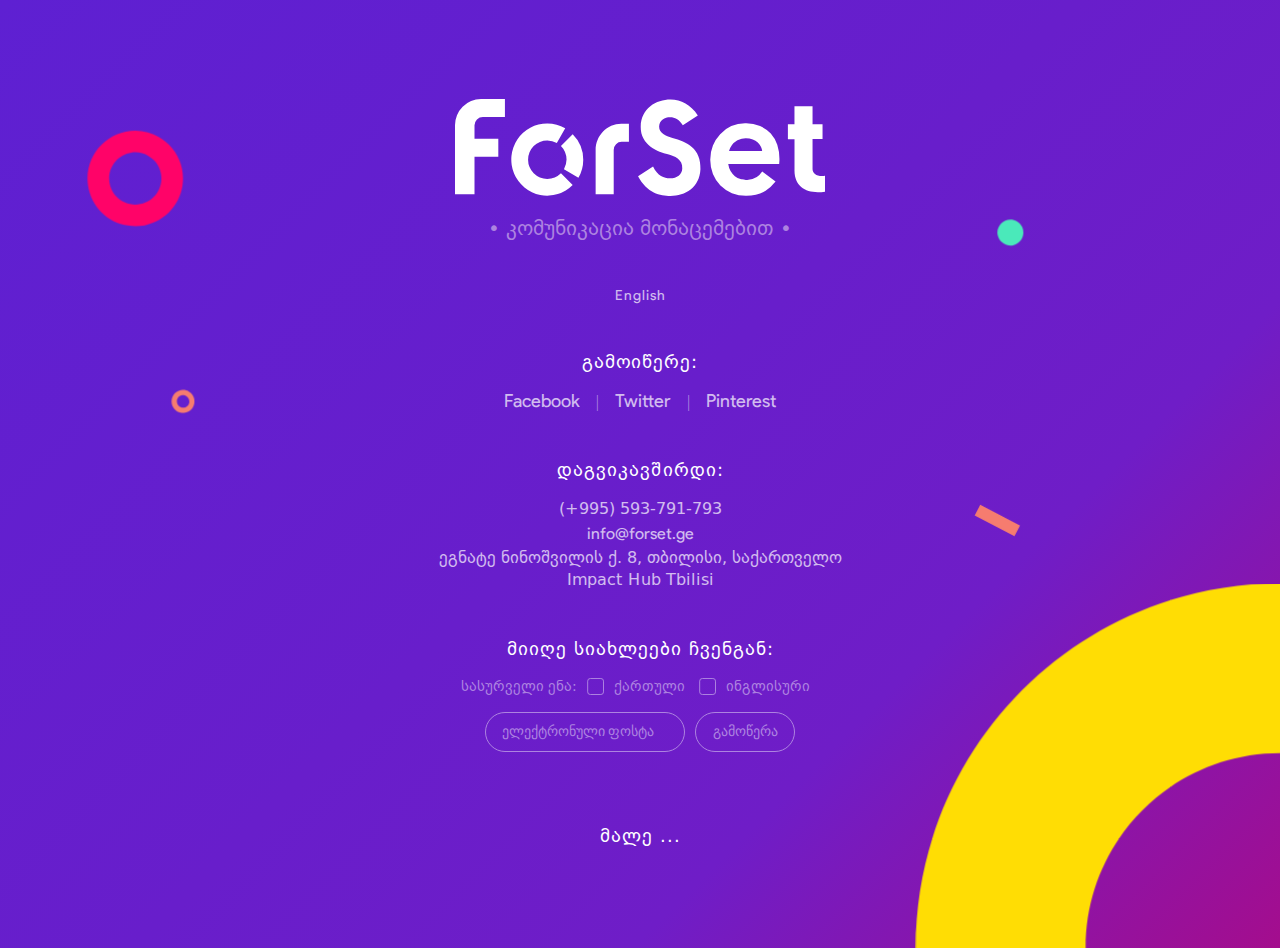
==== ka/index.html @ 380f02e7 "ForSet.ge landing page" ====
<!DOCTYPE html>
<html lang="ka">
  <head>
    <meta charset="utf-8">
    <meta http-equiv="X-UA-Compatible" content="IE=Edge,chrome=1">
    <meta name="viewport" content="width=device-width, initial-scale=1.0">
    <title>ფორსეტი | კომუნიკაცია მონაცემებით: ინოვაციური. ეფექტური. მარტივი.</title>

    <meta property="og:title" content="ფორსეტი | კომუნიკაცია მონაცემებით: ინოვაციური. ეფექტური. მარტივი.">
    <meta property="og:description" content="ფორსეტი არის არასამთავრობო, არაკომერციული ორგანიზაცია, რომლის მიზანია სოციალური პრობლემების ადვოკატირება მონაცემების, დიზაინისა და ტექნოლოგიების გამოყენებით. ჩვენი საქმიანობა მოიცავს ამბის თხრობას ახალი და საინტერესო მიდგომების გამოყენებით,  ადვოკატირების კამპანიების განხორცილებას სოციალური ცვლილებებისთვის, საგანმანათლებლო პროგრამებს და ღია კოდის მქონე ხელსაწყოების შექმნას ჟურნალისტებისთვის, მკვლევარებისა და აქტივისტებისთვის. ჩვენ ვართ კომუნიკაციებისა და ტექნოლოგიების სფეროში გამოცდილი გუნდი, რომელიც ქმნის ინოვაციურ პროდუქტებს საქართველოში და მის ფარგლებს გარეთ." />
    <meta name="description" content="ფორსეტი არის არასამთავრობო, არაკომერციული ორგანიზაცია, რომლის მიზანია სოციალური პრობლემების ადვოკატირება მონაცემების, დიზაინისა და ტექნოლოგიების გამოყენებით. ჩვენი საქმიანობა მოიცავს ამბის თხრობას ახალი და საინტერესო მიდგომების გამოყენებით,  ადვოკატირების კამპანიების განხორცილებას სოციალური ცვლილებებისთვის, საგანმანათლებლო პროგრამებს და ღია კოდის მქონე ხელსაწყოების შექმნას ჟურნალისტებისთვის, მკვლევარებისა და აქტივისტებისთვის. ჩვენ ვართ კომუნიკაციებისა და ტექნოლოგიების სფეროში გამოცდილი გუნდი, რომელიც ქმნის ინოვაციურ პროდუქტებს საქართველოში და მის ფარგლებს გარეთ.">
    <meta property="og:type" content="website" />
    <meta property="og:url" content="https://forset.ge/" />
    <meta property="og:site_name" content="ფორსეტი" />
    <meta property="og:image" content="https://forset.ge/assets/images/share.png" />


    <meta http-equiv="cache-control" content="max-age=0" />
    <meta http-equiv="cache-control" content="no-cache" />
    <meta http-equiv="expires" content="0" />
    <meta http-equiv="expires" content="Tue, 01 Jan 1980 1:00:00 GMT" />
    <meta http-equiv="pragma" content="no-cache" />

    <link rel="shortcut icon" href="../assets/images/favicon.ico">

    <link rel="stylesheet" href="../assets/css/reset.css">
    <link rel="stylesheet" href="../assets/css/main.css?v=1.0">
    <link rel="stylesheet" type="text/css" href="../assets/css/circular_progress_button_component.css" />
    <script src="../assets/js/modernizr.custom.js"></script>
  </head>

  <body>
    <div class="app">
      <div id="scene" class="bg">
        <svg viewBox="0 0 1920 1080">
          <g class="layer" data-depth="0.1">
            <g class="move">
              <rect x="1487.1" y="747.1" transform="matrix(0.4638 -0.8859 0.8859 0.4638 110.5339 1744.0428)" fill="#F67C6F" width="18" height="67.2"/>
            </g>
          </g>
          <g class="layer" data-depth="0.2">
            <g class="move move1s">
              <path fill="#F67C6F" d="M286.8,589.9c-1.1-1.1-2.3-2-3.6-2.7c-2.5-1.5-5.4-2.3-8.6-2.3c-9.5,0-17.2,7.7-17.2,17.1c0,0.2,0,0.5,0,0.7   c0,0.1,0,0.1,0,0.2c0,0,0,0,0,0.1c0.4,7.7,5.9,14.1,13.2,15.8c1.3,0.3,2.6,0.4,3.9,0.4l0,0c1.2,0,2.3-0.1,3.4-0.3   c7.6-1.5,13.3-8,13.7-15.9l0,0c0-0.1,0-0.2,0-0.3c0-0.2,0-0.4,0-0.6C291.9,597.3,289.9,593,286.8,589.9z M274.7,611.5   c-5.2,0-9.4-4.2-9.4-9.4c0-4.7,3.5-8.6,8-9.3c0.5-0.1,1-0.1,1.4-0.1l0,0c0.8,0,1.6,0.1,2.4,0.4c0.8,0.2,1.5,0.5,2.2,0.9   s1.4,0.9,1.9,1.5c1.7,1.7,2.8,4.1,2.8,6.7C284.1,607.2,279.9,611.5,274.7,611.5z"/>
            </g>
          </g>
          <g class="layer" data-depth="0.2">
            <g class="move move2s">
              <path fill="#4AE9BA" d="M1529.3,335c-1.2-1.2-2.5-2.2-4-3.1c-2.9-1.6-6.2-2.6-9.7-2.6c-10.7,0-19.4,8.7-19.5,19.4c0,0.3,0,0.5,0,0.8   c0,0.1,0,0.2,0,0.2v0.1c0.5,8.7,6.7,15.9,15,17.9c1.4,0.3,2.9,0.5,4.5,0.5l0,0c1.3,0,2.6-0.1,3.9-0.3c8.6-1.7,15.1-9.1,15.5-18.1   l0,0c0-0.1,0-0.2,0-0.3c0-0.2,0-0.5,0-0.7C1535.1,343.4,1532.9,338.5,1529.3,335z"/>
            </g>
          </g>
          <g class="layer" data-depth="0.1">
            <g class="move move3s">
              <path fill="#FF0368" d="M253.4,217c-4.4-4.4-9.4-8.2-14.8-11.3c-10.5-6.1-22.7-9.6-35.7-9.6c-39.5,0-71.5,32-71.6,71.5   c0,1,0,2,0.1,2.9c0,0.3,0,0.6,0,0.9c0,0.1,0,0.2,0,0.3c1.7,32.2,24.7,58.7,55.1,65.8c5.2,1.1,10.7,1.7,16.4,1.7h0.1   c4.9,0,9.7-0.4,14.2-1.2c31.5-6.4,55.5-33.5,57.2-66.5l0,0c0-0.4,0-0.8,0-1.3c0-0.9,0.1-1.7,0.1-2.6   C274.5,247.8,266.4,229.9,253.4,217z M202.9,306.9c-21.6,0-39.2-17.5-39.2-39.2c0-19.6,14.4-35.9,33.3-38.7c2-0.4,4-0.6,5.9-0.6   h0.1c3.4,0,6.8,0.5,10.2,1.5c3.3,0.9,6.4,2.2,9.2,3.8c3,1.7,5.7,3.8,8.1,6.2c7.2,7.1,11.6,16.9,11.6,27.8   C242.1,289.4,224.5,306.9,202.9,306.9z"/>
            </g>
          </g>
        </svg>
      </div>
      <div class="content">
        <img src="../assets/images/forset.svg" class="logo" />
        <div class="slogan">• კომუნიკაცია მონაცემებით •</div>
        <a href="../en" class="language" lang="en">English</a>
        <section>
          <label class="caption">გამოიწერე:</label>
          <ul class="follow-links" lang="en">
            <li><a href="https://www.facebook.com/ForSetGeorgia/" target="_blank">Facebook</a></li>
            <li class="sep">|</li>
            <li><a href="https://twitter.com/forsetgeorgia" target="_blank">Twitter</a></li>
            <li class="sep">|</li>
            <li><a href="https://www.pinterest.com/forsetgeorgia/" target="_blank">Pinterest</a></li>
          </ul>
        </section>
        <section>
          <label class="caption">დაგვიკავშირდი:</label>
          <p><a href="tel://+995 593 791 793" target="_top">(+995) 593-791-793</a></p>
          <p><a href="mailto:info@forset.ge" target="_top" lang="en">info@forset.ge</a></p>
          <p><a href="https://www.google.ge/maps/place/Impact+Hub+Tbilisi/@41.709486,44.8027309,18z/data=!4m5!3m4!1s0x40440d26c48689a7:0x61263015bbe930d7!8m2!3d41.7093858!4d44.8028534?hl=en" target="_blank">ეგნატე ნინოშვილის ქ. 8, თბილისი, საქართველო<br /><span lang="en">Impact Hub Tbilisi</span></a></p>
        </section>
        <section>
          <!-- Begin MailChimp Signup Form -->
          <div id="mc_embed_signup">
            <form action="//twitter.us16.list-manage.com/subscribe/post?u=4c5461b661acbc0f12e0cc253&amp;id=8ed1d1ff24" method="post" id="mc-embedded-subscribe-form" name="mc-embedded-subscribe-form" class="validate" target="_blank" novalidate>
              <div id="mc_embed_signup_scroll">
                <label class="caption">მიიღე სიახლეები ჩვენგან:</label>
                <div class="mc-field-group input-group">
                  <label>სასურველი ენა: </label>
                  <ul>
                    <li><input type="checkbox" value="1" name="group[893][1]" id="mce-group[893]-893-0"><label for="mce-group[893]-893-0"><span></span>ქართული</label></li>
                    <li><input type="checkbox" value="2" name="group[893][2]" id="mce-group[893]-893-1"><label for="mce-group[893]-893-1"><span></span>ინგლისური</label></li>
                  </ul>
                </div>
                <div class="mc-fields-row">
                  <div class="mc-field-group">
                    <input type="email" value="" name="EMAIL" class="required email" id="mce-EMAIL" title="ელექტრონული ფოსტა" placeholder="ელექტრონული ფოსტა">
                  </div>
                  <div class="progress-button">
                    <button type="submit" name="subscribe" id="mc-embedded-subscribe" class="button"><span>გამოწერა</span></button>

                    <svg class="progress-circle" width="40" height="40"><path d="M20,2.5c9.669,0,17.5,7.831,17.5,17.5S29.669,37.5,20,37.5S2.5,29.669,2.5,20S10.331,2.5,20,2.5z"/></svg>
                    <svg class="checkmark" width="40" height="40"><path d="M6.02,18.875l10.061,10.074 M16.081,28.949L33.98,11.051"/></svg>
                    <svg class="cross" width="40" height="40"><path d="M20,20l-9.3-9.3"/><path d="M20,20l9.3,9.3"/><path d="M20,20l-9.3,9.3"/><path d="M20,20l9.3-9.3"/></svg>
                  </div>
                </div>

                <div id="mce-responses" class="clear">
                  <div class="response" id="mce-error-response" style="display:none"></div>
                  <div class="response" id="mce-success-response" style="display:none"></div>
                </div>
                <div style="position: absolute; left: -5000px;" aria-hidden="true"><input type="text" name="b_4c5461b661acbc0f12e0cc253_8ed1d1ff24" tabindex="-1" value=""></div>
              </div>
            </form>
          </div>
          <!--End mc_embed_signup-->
        </section>
        <section>
          <label class="caption">მალე ...</label>
        </section>
      </div>
      <svg id="sceneDonut" class="donut" viewBox="0 0 1920 566.4">
        <g class="layer" data-depth="0.1">
          <g class="rotate" style="transform-origin:center;">
            <path fill="#FFDD04" d="M2466.4,566.4C2466.4,264.6,2221.8,20,1920,20s-546.4,244.6-546.4,546.4c0,56.4,8.6,110.8,24.4,162l243.5-75.6
              c-8.5-27.3-13-56.4-13-86.5c0-161,130.5-291.5,291.5-291.5s291.5,130.5,291.5,291.5c0,104.4-54.9,196-137.5,247.5l134.7,216.4
              C2363.5,933.8,2466.4,762.1,2466.4,566.4z"/>
            <path fill="none" d="M2004.8,845.4l74.2,243.9c46.2-14,89.7-34,129.8-59l-134.7-216.4C2052.7,827.2,2029.4,837.9,2004.8,845.4z"/>
            <path fill="none" d="M1641.5,652.9L1398,728.4c14.1,45.5,34,88.4,58.8,128l216.1-135.3C1659.7,700,1649,677.1,1641.5,652.9z"/>
            <path fill="#FFDD04" d="M1920,857.9c-104.2,0-195.5-54.6-247.1-136.8l-216.1,135.3c96.6,154,267.9,256.4,463.2,256.4
              c55.3,0,108.7-8.2,159-23.5l-74.2-243.9C1978,853.5,1949.5,857.9,1920,857.9z"/>
          </g>
        </g>
      </svg>
    </div>
    <script src="../assets/js/jquery-3.2.1.min.js"></script>
    <script src="../assets/js/parallax.min.js"></script>
    <script src="../assets/js/main.js"></script>
    <script src="../assets/js/mc-validate.js"></script>
    <script src="../assets/js/classie.js"></script>
    <script src="../assets/js/uiProgressButton.js"></script>
    <script>
      (function(i,s,o,g,r,a,m){i['GoogleAnalyticsObject']=r;i[r]=i[r]||function(){
      (i[r].q=i[r].q||[]).push(arguments)},i[r].l=1*new Date();a=s.createElement(o),
      m=s.getElementsByTagName(o)[0];a.async=1;a.src=g;m.parentNode.insertBefore(a,m)
      })(window,document,'script','https://www.google-analytics.com/analytics.js','ga');

      ga('create', 'UA-100354106-1', 'auto');
      ga('send', 'pageview');

    </script>
  </body>
</html>
---- assets/css/main.css ----
@font-face {
  font-family: 'main-en';
  src: url('../fonts/Product Sans Regular.ttf') format("truetype");
}
@font-face {
  font-family: 'main-ka';
  src: url('../fonts/BPG_Excelsior_DejaVu_2011.ttf') format("truetype");
}
html, body {
  width: 100%;
  height: 100%;
  margin: 0;
}
body {
  -webkit-font-smoothing: antialiased;
  -moz-osx-font-smoothing: grayscale;
}
.app {
  background-color: #6320cf;
  background: transparent url(../images/bg.svg) no-repeat;
  background-size: cover;
  text-align: center;
  min-height: 100%;
  z-index: 2;
  overflow: hidden;
  position: relative;
}
.bg {
    position: absolute;
    width: 100%;
    height: 100%;
    overflow: hidden;
    pointer-events: none;
    z-index: 1;
}
.bg svg {
  width: 100%;
  max-height: 100%;
}
svg.donut {
  position: absolute;
  bottom: 0;
  right: 0px;
  max-width: 1920px;
  pointer-events: none;
}
.content {
  position: relative;
  padding: 25px 10px;
}
.logo {
  max-width: 250px;
}
.slogan {
  font: 20px main-en;
  color: #ad83e0;
  margin:15px 0 25px;
  letter-spacing: 3px;
  // white-space: nowrap;
}
.slogan:lang(ka) {
  font: 20px main-ka;
  letter-spacing: 0;
}
.language:lang(en) {
  font: 14px main-en;
  letter-spacing: 1px;
}
.language:lang(ka) {
  font: 14px main-ka;
}

label {
  font: 14px main-en;
  color: #ad83e0;
  margin-right: 10px;
}
label:lang(ka) {
  font: 14px main-ka;
}
section .caption {
  display: block;
  font: 20px main-en;
  margin: 25px 0 15px;
  letter-spacing: 2px;
  color: #ffffff;
}
section .caption:lang(ka) {
  font: 18px main-ka;
  letter-spacing: 1px;
}
section:last-of-type .caption {
  margin: 45px 0 0;
}
section > p {
  margin: 4px 0;
}
section > p a {
  // opacity: 1;
  font: 16px main-en;
  // color: #ad83e0;
}
section > p a:lang(ka) {
  font: 16px main-ka;
}
section > p a br {
  line-height: 22px;

}
a {
  font: 18px main-en;
  color: #ffffff;
  opacity: .7;
  cursor: pointer;
  text-decoration: none;
  -webkit-transition: opacity .1s ease-in-out;
   -moz-transition: opacity .1s ease-in-out;
   -ms-transition: opacity .1s ease-in-out;
   -o-transition: opacity .1s ease-in-out;
   transition: opacity .1s ease-in-out;
}
a:lang(ka) {
  font: 18px main-ka;
}
a:hover, a:focus, a:active {
  opacity: 1;
}

.follow-links {
  display: inline-block;
}
ul li {
  display: inline-block;
  color: #ad83e0;
}
ul li.sep {
  margin: 0 12px;
}

input, button {
  border-radius: 20px;
  border: 1px solid #ad83e0;
  background-color: transparent;
  font: 14px main-en;
  height: 40px;
  padding: 6px 16px;
  color: #ad83e0;
  outline: none;
}
input[type="email"] {
  width: 200px;
}
::-webkit-input-placeholder { /* Chrome/Opera/Safari */
  color: #ad83e0;
}
::-moz-placeholder { /* Firefox 19+ */
  color: #ad83e0;
}
:-ms-input-placeholder { /* IE 10+ */
  color: #ad83e0;
}
:-moz-placeholder { /* Firefox 18- */
  color: #ad83e0;
}
input[type="email"] {
  color: #fff;
  -webkit-transition: border .2s ease-in-out;
  -moz-transition: border .2s ease-in-out;
  -ms-transition: border .2s ease-in-out;
  -o-transition: border .2s ease-in-out;
  transition: border .2s ease-in-out;
}
input[type="email"]:focus {
  border: 1px solid #fff;

}
input[type="email"]:focus::-webkit-input-placeholder { /* Chrome/Opera/Safari */
  color: #fff;
}
input[type="email"]:focus::-moz-placeholder { /* Firefox 19+ */
  color: #fff;
}
input[type="email"]:focus:-ms-input-placeholder { /* IE 10+ */
  color: #fff;
}
input[type="email"]:focus:-moz-placeholder { /* Firefox 18- */
  color: #fff;
}
button[type="submit"] {
  margin-left: 10px;
}

button[type="submit"]:hover {
  background-color: #ffdd04;
  color: #6b1eca;
  cursor: pointer;
  border: 1px solid #ffdd04;
}
.mc-field-group {
  display: inline-block;
  margin-bottom: 10px;
}
.mc-fields-row {
  display: flex;
  flex-direction: row;
  justify-content: center;
  flex-wrap: wrap;
}
.input-group {
  margin: 15px 0 0;
  display: flex;
  flex-direction: row;
  justify-content: center;
}
.input-group ul {
  text-align: left;
}
.input-group li {
  margin: 0 0 15px;
}
#mc_embed_signup .mc-field-group div.mce_inline_error {
  display: block;
  margin: 0;
  padding: 4px 0 0 14px;
  background-color: transparent;
  font: 13px main-en;
  font-weight: normal;
  color: #e08383;
  text-align: left;
}
#mc_embed_signup .mc-field-group input.mce_inline_error {
  border-color: #e08383;
}
#mce-responses {
  display: inline-block;
}
#mce-responses .response {
  display: block;
  margin: 0;
  padding: 4px 0 0 14px;
  background-color: transparent;
  font: 13px main-en;
  font-weight: normal;
  color: #e08383;
  text-align: left;
}
#mce-responses .response a {
  font: 12px main-en;
}


input[type="checkbox"] {
    display:none;
}
input[type="checkbox"] + label {
  cursor:pointer;
  -webkit-transition: color .1s ease-in-out;
  -moz-transition: color .1s ease-in-out;
  -ms-transition: color .1s ease-in-out;
  -o-transition: color .1s ease-in-out;
  transition: color .1s ease-in-out;
}
input[type="checkbox"] + label span {
    display:inline-block;
    width:17px;
    height:17px;
    vertical-align:middle;
    background:url(../images/checkbox.svg) no-repeat 0px top;
    background-size: 35px 17px;
    cursor:pointer;
    margin-right:10px;

}
input[type="checkbox"]:checked + label {
  color: #fff;
}
input[type="checkbox"]:checked + label span {
  background:url(../images/checkbox.svg) no-repeat -18px top;
  background-size: 35px 17px;
}


@media screen and (min-height: 800px) {
  .app {

  }
  .content {
    padding: 45px 10px;
  }
  .bg svg.bg2 {
    height: 100%;
    max-width: 100%;
  }
  .logo {
    max-width: 370px;
  }
  .slogan {
    margin:15px 0 45px;
  }
  section .caption {
    font: 23px main-en;
    margin: 45px 0 15px;
  }
}

@media screen and (min-height: 900px) {
  .content {
    padding: 99px 10px;
  }
}


@keyframes rotate{
  0% {
    transform: rotate(0deg);
  }
  100% {
    transform: rotate(360deg);
  }
}

@-moz-keyframes rotate{
  0% {
    -moz-transform: rotate(0deg);
  }
  100% {
    -moz-transform: rotate(360deg);
  }
}

@-webkit-keyframes rotate {
  0% {
    -webkit-transform: rotate(0deg);
  }
  100% {
    -webkit-transform: rotate(360deg);
  }
}

@-o-keyframes rotate {
  0% {
    -o-transform: rotate(0deg);
  }
  100% {
    -o-transform: rotate(360deg);
  }
}

@-ms-keyframes rotate {
  0% {
    -ms-transform: rotate(0deg);
  }
  100% {
    -ms-transform: rotate(360deg);
  }
}
.rotate
{
  -webkit-animation-name:             rotate;
  -webkit-animation-duration:         200s;
  -webkit-animation-iteration-count:  infinite;
  -webkit-transition-timing-function: linear;
}


@-webkit-keyframes move {
  0% {
    -webkit-transform: translate3d(0, 0, 0px);
            transform: translate3d(0, 0, 0px); }
  33% {
    -webkit-transform: translate3d(-10px, -10px, 25px);
            transform: translate3d(-10px, -10px, 25px); }
  66% {
    -webkit-transform: translate3d(10px, 10px, 50px);
            transform: translate3d(10px, 10px, 50px); }
  100% {
    -webkit-transform: translate3d(0, 0, 0px);
            transform: translate3d(0, 0, 0px); } }
@keyframes move {
  0% {
    -webkit-transform: translate3d(0, 0, 0px);
            transform: translate3d(0, 0, 0px); }
  33% {
    -webkit-transform: translate3d(-10px, -10px, 25px);
            transform: translate3d(-10px, -10px, 25px); }
  66% {
    -webkit-transform: translate3d(10px, 10px, 50px);
            transform: translate3d(10px, 10px, 50px); }
  100% {
    -webkit-transform: translate3d(0, 0, 0px);
            transform: translate3d(0, 0, 0px); } }
.move {
  -webkit-animation: move 10s infinite;
  animation: move 10s infinite;
}
.move1s {
  -webkit-animation-delay: -1s;
  animation-delay: -1s;
}
.move2s {
  -webkit-animation-delay: -2s;
  animation-delay: -2s;
}
.move3s {
  -webkit-animation-delay: -3s;
  animation-delay: -3s;
}
---- assets/css/circular_progress_button_component.css ----
/* Button container */
.progress-button {
	position: relative;
	display: inline-block;
	text-align: center;
	// width: 45%;
	min-width: 100px;
	margin-left: 10px;
}

/* Button style */
.progress-button button {
	display: block;
	margin: 0 auto;
	padding: 0;
	width: 100px;
	height: 40px;
  border: 1px solid #ad83e0;
	border-radius: 20px;
	background: transparent;
  color: #ad83e0;

  font: 14px main-en;
  padding: 6px 16px;
  outline: none;
	// letter-spacing: 1px;
	// font-size: 18px;
	// font-family: 'Montserrat', sans-serif;
	-webkit-tap-highlight-color: transparent;
	-webkit-transition: background-color 0.3s, color 0.3s, width 0.3s, border-width 0.3s, border-color 0.3s;
	transition: background-color 0.3s, color 0.3s, width 0.3s, border-width 0.3s, border-color 0.3s;
}

.progress-button button:hover {
  background-color: #ffdd04;
  color: #6b1eca;
  border: 1px solid #ffdd04;
}

.progress-button button:focus {
	outline: none;
}

/* Text (transition for when returning to initial state) */
.progress-button button span {
	-webkit-transition: opacity 0.3s 0.1s;
	transition: opacity 0.3s 0.1s;
}

/* Common style of SVGs */
.progress-button svg {
	position: absolute;
	top: 0;
	left: 50%;
	-webkit-transform: translateX(-50%);
	transform: translateX(-50%);
	pointer-events: none;
}

.progress-button svg path {
	opacity: 0;
	fill: none;
}

.progress-button svg.progress-circle path {
	stroke: #ffdd04;
	stroke-width: 5;
}

.progress-button svg.checkmark path,
.progress-button svg.cross path {
	stroke: #fff;
	stroke-linecap: round;
	stroke-width: 4;
	-webkit-transition: opacity 0.1s;
	transition: opacity 0.1s;
}
.progress-button svg.checkmark path {
	stroke: #6b1eca;
}
/* Loading, success and error effects */
.loading.progress-button button {
	width: 40px; /* make a circle */
	border-width: 5px;
	border-color: #ad83e0;
	background-color: transparent;
	color: #fff;
}

.loading.progress-button span {
	-webkit-transition: opacity 0.15s;
	transition: opacity 0.15s;
}

.loading.progress-button span,
.success.progress-button span,
.error.progress-button span {
	opacity: 0; /* keep it hidden in all states */
}

.success.progress-button button,
.error.progress-button button {
	-webkit-transition: background-color 0.3s, width 0.3s, border-width 0.3s;
	transition: background-color 0.3s, width 0.3s, border-width 0.3s;
}

.success.progress-button button {
	border-color: #4ae9ba;
	background-color: #4ae9ba;
}

.error.progress-button button {
	border-color: #e08383;
	background-color: #e08383;
}

.loading.progress-button svg.progress-circle path,
.success.progress-button svg.checkmark path,
.error.progress-button svg.cross path {
	opacity: 1;
	-webkit-transition: stroke-dashoffset 0.3s;
	transition: stroke-dashoffset 0.3s;
}

/* Optional elastic effect for the width of the button */
.elastic.progress-button button {
	-webkit-transition: background-color 0.3s, color 0.3s, width 0.3s cubic-bezier(0.25, 0.25, 0.4, 1), border-width 0.3s, border-color 0.3s;
	-webkit-transition: background-color 0.3s, color 0.3s, width 0.3s cubic-bezier(0.25, 0.25, 0.4, 1.6), border-width 0.3s, border-color 0.3s;
	transition: background-color 0.3s, color 0.3s, width 0.3s cubic-bezier(0.25, 0.25, 0.4, 1.6), border-width 0.3s, border-color 0.3s;
}

.loading.elastic.progress-button button {
	-webkit-transition: background-color 0.3s, color 0.3s, width 0.3s cubic-bezier(0.6, 0, 0.75, 0.75), border-width 0.3s, border-color 0.3s;
	-webkit-transition: background-color 0.3s, color 0.3s, width 0.3s cubic-bezier(0.6, -0.6, 0.75, 0.75), border-width 0.3s, border-color 0.3s;
	transition: background-color 0.3s, color 0.3s, width 0.3s cubic-bezier(0.6, -0.6, 0.75, 0.75), border-width 0.3s, border-color 0.3s;
}
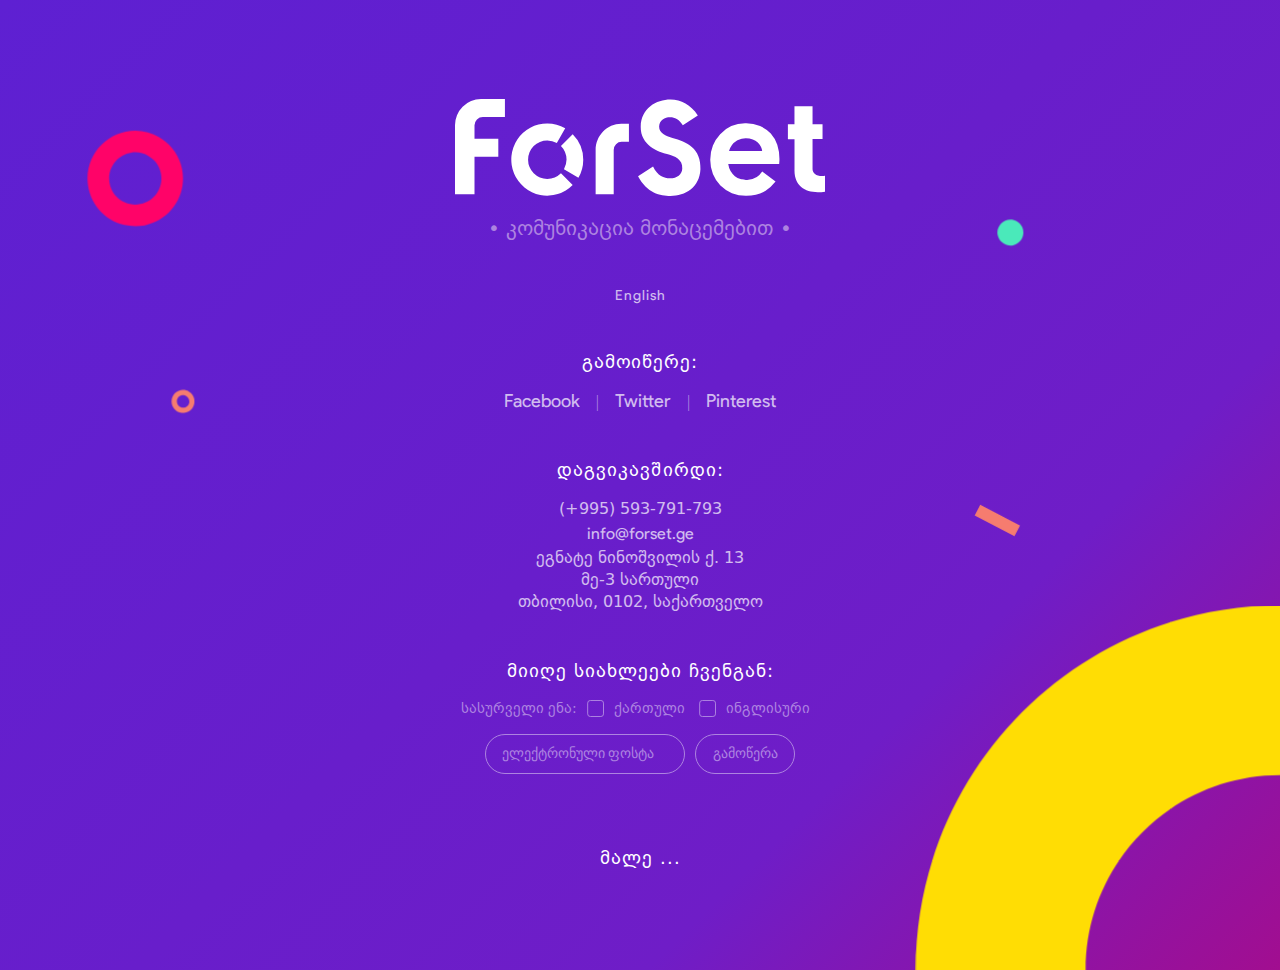
==== commit 9e71f036: "update address" ====
--- a/ka/index.html
+++ b/ka/index.html
@@ -4,15 +4,16 @@
     <meta charset="utf-8">
     <meta http-equiv="X-UA-Compatible" content="IE=Edge,chrome=1">
     <meta name="viewport" content="width=device-width, initial-scale=1.0">
-    <title>ფორსეტი | კომუნიკაცია მონაცემებით: ინოვაციური. ეფექტური. მარტივი.</title>
+    <title>ფორსეტი | კომუნიკაცია მონაცემებით</title>
 
-    <meta property="og:title" content="ფორსეტი | კომუნიკაცია მონაცემებით: ინოვაციური. ეფექტური. მარტივი.">
+    <meta property="og:title" content="ფორსეტი | კომუნიკაცია მონაცემებით">
     <meta property="og:description" content="ფორსეტი არის არასამთავრობო, არაკომერციული ორგანიზაცია, რომლის მიზანია სოციალური პრობლემების ადვოკატირება მონაცემების, დიზაინისა და ტექნოლოგიების გამოყენებით. ჩვენი საქმიანობა მოიცავს ამბის თხრობას ახალი და საინტერესო მიდგომების გამოყენებით,  ადვოკატირების კამპანიების განხორცილებას სოციალური ცვლილებებისთვის, საგანმანათლებლო პროგრამებს და ღია კოდის მქონე ხელსაწყოების შექმნას ჟურნალისტებისთვის, მკვლევარებისა და აქტივისტებისთვის. ჩვენ ვართ კომუნიკაციებისა და ტექნოლოგიების სფეროში გამოცდილი გუნდი, რომელიც ქმნის ინოვაციურ პროდუქტებს საქართველოში და მის ფარგლებს გარეთ." />
     <meta name="description" content="ფორსეტი არის არასამთავრობო, არაკომერციული ორგანიზაცია, რომლის მიზანია სოციალური პრობლემების ადვოკატირება მონაცემების, დიზაინისა და ტექნოლოგიების გამოყენებით. ჩვენი საქმიანობა მოიცავს ამბის თხრობას ახალი და საინტერესო მიდგომების გამოყენებით,  ადვოკატირების კამპანიების განხორცილებას სოციალური ცვლილებებისთვის, საგანმანათლებლო პროგრამებს და ღია კოდის მქონე ხელსაწყოების შექმნას ჟურნალისტებისთვის, მკვლევარებისა და აქტივისტებისთვის. ჩვენ ვართ კომუნიკაციებისა და ტექნოლოგიების სფეროში გამოცდილი გუნდი, რომელიც ქმნის ინოვაციურ პროდუქტებს საქართველოში და მის ფარგლებს გარეთ.">
+    <meta property="fb:app_id" content="1269859703141431">
     <meta property="og:type" content="website" />
-    <meta property="og:url" content="https://forset.ge/" />
+    <meta property="og:url" content="https://forset.ge/ka/" />
     <meta property="og:site_name" content="ფორსეტი" />
-    <meta property="og:image" content="https://forset.ge/assets/images/share.png" />
+    <meta property="og:image" content="https://forset.ge/assets/images/share_ka.png" />
 
 
     <meta http-equiv="cache-control" content="max-age=0" />
@@ -25,7 +26,7 @@
 
     <link rel="stylesheet" href="../assets/css/reset.css">
     <link rel="stylesheet" href="../assets/css/main.css?v=1.0">
-    <link rel="stylesheet" type="text/css" href="../assets/css/circular_progress_button_component.css" />
+    <link rel="stylesheet" type="text/css" href="../assets/css/progress.css" />
     <script src="../assets/js/modernizr.custom.js"></script>
   </head>
 
@@ -62,9 +63,9 @@
         <section>
           <label class="caption">გამოიწერე:</label>
           <ul class="follow-links" lang="en">
-            <li><a href="https://www.facebook.com/ForSetGeorgia/" target="_blank">Facebook</a></li>
+            <li><a href="https://www.facebook.com/ForSet.ge/" target="_blank">Facebook</a></li>
             <li class="sep">|</li>
-            <li><a href="https://twitter.com/forsetgeorgia" target="_blank">Twitter</a></li>
+            <li><a href="https://twitter.com/ForSetGe" target="_blank">Twitter</a></li>
             <li class="sep">|</li>
             <li><a href="https://www.pinterest.com/forsetgeorgia/" target="_blank">Pinterest</a></li>
           </ul>
@@ -73,7 +74,7 @@
           <label class="caption">დაგვიკავშირდი:</label>
           <p><a href="tel://+995 593 791 793" target="_top">(+995) 593-791-793</a></p>
           <p><a href="mailto:info@forset.ge" target="_top" lang="en">info@forset.ge</a></p>
-          <p><a href="https://www.google.ge/maps/place/Impact+Hub+Tbilisi/@41.709486,44.8027309,18z/data=!4m5!3m4!1s0x40440d26c48689a7:0x61263015bbe930d7!8m2!3d41.7093858!4d44.8028534?hl=en" target="_blank">ეგნატე ნინოშვილის ქ. 8, თბილისი, საქართველო<br /><span lang="en">Impact Hub Tbilisi</span></a></p>
+          <p><a href="https://www.google.ge/maps/place/13+Egnate+Ninoshvili+St,+Tbilisi,+Georgia/@41.7108516,44.8011853,18z/data=!3m1!4b1!4m5!3m4!1s0x40440d267d9a8a0f:0x4dcfd526cdc1c504!8m2!3d41.7108516!4d44.8022796?hl=en" target="_blank">ეგნატე ნინოშვილის ქ. 13<br /><span>მე-3 სართული</span><br /><span>თბილისი, 0102, საქართველო</span></a></p>
         </section>
         <section>
           <!-- Begin MailChimp Signup Form -->
@@ -90,7 +91,7 @@
                 </div>
                 <div class="mc-fields-row">
                   <div class="mc-field-group">
-                    <input type="email" value="" name="EMAIL" class="required email" id="mce-EMAIL" title="ელექტრონული ფოსტა" placeholder="ელექტრონული ფოსტა">
+                    <input type="email" value="" name="EMAIL" class="required email" id="mce-EMAIL" placeholder="ელექტრონული ფოსტა">
                   </div>
                   <div class="progress-button">
                     <button type="submit" name="subscribe" id="mc-embedded-subscribe" class="button"><span>გამოწერა</span></button>
--- a/assets/css/progress.css
+++ b/assets/css/progress.css
@@ -0,0 +1,136 @@
+/* Button container */
+.progress-button {
+	position: relative;
+	display: inline-block;
+	text-align: center;
+	// width: 45%;
+	min-width: 100px;
+	margin-left: 10px;
+}
+
+/* Button style */
+.progress-button button {
+	display: block;
+	margin: 0 auto;
+	padding: 0;
+	width: 100px;
+	height: 40px;
+  border: 1px solid #ad83e0;
+	border-radius: 20px;
+	background: transparent;
+  color: #ad83e0;
+
+  font: 14px main-en;
+  padding: 6px 16px;
+  outline: none;
+	// letter-spacing: 1px;
+	// font-size: 18px;
+	// font-family: 'Montserrat', sans-serif;
+	-webkit-tap-highlight-color: transparent;
+	-webkit-transition: background-color 0.3s, color 0.3s, width 0.3s, border-width 0.3s, border-color 0.3s;
+	transition: background-color 0.3s, color 0.3s, width 0.3s, border-width 0.3s, border-color 0.3s;
+}
+
+.progress-button button:hover {
+  background-color: #ffdd04;
+  color: #6b1eca;
+  border: 1px solid #ffdd04;
+}
+
+.progress-button button:focus {
+	outline: none;
+}
+
+/* Text (transition for when returning to initial state) */
+.progress-button button span {
+	-webkit-transition: opacity 0.3s 0.1s;
+	transition: opacity 0.3s 0.1s;
+}
+
+/* Common style of SVGs */
+.progress-button svg {
+	position: absolute;
+	top: 0;
+	left: 50%;
+	-webkit-transform: translateX(-50%);
+	transform: translateX(-50%);
+	pointer-events: none;
+}
+
+.progress-button svg path {
+	opacity: 0;
+	fill: none;
+}
+
+.progress-button svg.progress-circle path {
+	stroke: #ffdd04;
+	stroke-width: 5;
+}
+
+.progress-button svg.checkmark path,
+.progress-button svg.cross path {
+	stroke: #fff;
+	stroke-linecap: round;
+	stroke-width: 4;
+	-webkit-transition: opacity 0.1s;
+	transition: opacity 0.1s;
+}
+.progress-button svg.checkmark path {
+	stroke: #6b1eca;
+}
+/* Loading, success and error effects */
+.loading.progress-button button {
+	width: 40px; /* make a circle */
+	border-width: 5px;
+	border-color: #ad83e0;
+	background-color: transparent;
+	color: #fff;
+}
+
+.loading.progress-button span {
+	-webkit-transition: opacity 0.15s;
+	transition: opacity 0.15s;
+}
+
+.loading.progress-button span,
+.success.progress-button span,
+.error.progress-button span {
+	opacity: 0; /* keep it hidden in all states */
+}
+
+.success.progress-button button,
+.error.progress-button button {
+	-webkit-transition: background-color 0.3s, width 0.3s, border-width 0.3s;
+	transition: background-color 0.3s, width 0.3s, border-width 0.3s;
+}
+
+.success.progress-button button {
+	border-color: #4ae9ba;
+	background-color: #4ae9ba;
+}
+
+.error.progress-button button {
+	border-color: #e08383;
+	background-color: #e08383;
+}
+
+.loading.progress-button svg.progress-circle path,
+.success.progress-button svg.checkmark path,
+.error.progress-button svg.cross path {
+	opacity: 1;
+	-webkit-transition: stroke-dashoffset 0.3s;
+	transition: stroke-dashoffset 0.3s;
+}
+
+/* Optional elastic effect for the width of the button */
+.elastic.progress-button button {
+	-webkit-transition: background-color 0.3s, color 0.3s, width 0.3s cubic-bezier(0.25, 0.25, 0.4, 1), border-width 0.3s, border-color 0.3s;
+	-webkit-transition: background-color 0.3s, color 0.3s, width 0.3s cubic-bezier(0.25, 0.25, 0.4, 1.6), border-width 0.3s, border-color 0.3s;
+	transition: background-color 0.3s, color 0.3s, width 0.3s cubic-bezier(0.25, 0.25, 0.4, 1.6), border-width 0.3s, border-color 0.3s;
+}
+
+.loading.elastic.progress-button button {
+	-webkit-transition: background-color 0.3s, color 0.3s, width 0.3s cubic-bezier(0.6, 0, 0.75, 0.75), border-width 0.3s, border-color 0.3s;
+	-webkit-transition: background-color 0.3s, color 0.3s, width 0.3s cubic-bezier(0.6, -0.6, 0.75, 0.75), border-width 0.3s, border-color 0.3s;
+	transition: background-color 0.3s, color 0.3s, width 0.3s cubic-bezier(0.6, -0.6, 0.75, 0.75), border-width 0.3s, border-color 0.3s;
+}
